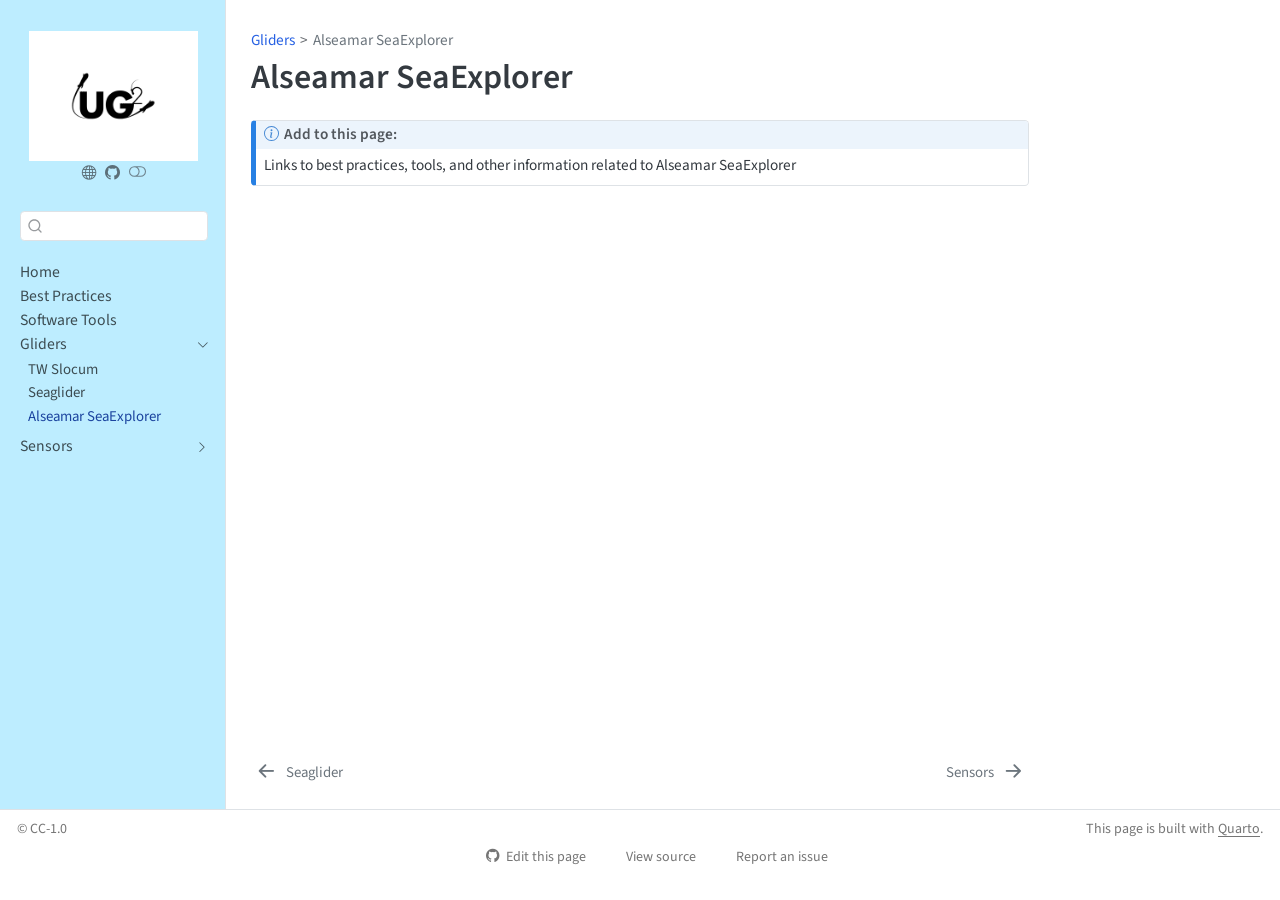
==== content/alseamar.html @ 4d6880f2 "Built site for gh-pages" ====
<!DOCTYPE html>
<html xmlns="http://www.w3.org/1999/xhtml" lang="en" xml:lang="en"><head>

<meta charset="utf-8">
<meta name="generator" content="quarto-1.10.19">

<meta name="viewport" content="width=device-width, initial-scale=1.0, user-scalable=yes">


<title>Alseamar SeaExplorer – UG2 Github Landing Page</title>
<style>
/* Default styles provided by pandoc.
** See https://pandoc.org/MANUAL.html#variables-for-html for config info.
*/
span.smallcaps{font-variant: small-caps;}
div.columns{display: flex; gap: 1.5em;}
div.column{flex: auto;}
@media screen {
div.columns{gap: min(4vw, 1.5em);}
div.column{overflow-x: auto;}
}
div.hanging-indent{margin-left: 1.5em; text-indent: -1.5em;}
ul.task-list{list-style: none;}
ul.task-list li input[type="checkbox"] {
  width: 0.8em;
  margin: 0 0.8em 0.2em -1em; /* quarto-specific, see https://github.com/quarto-dev/quarto-cli/issues/4556 */ 
  vertical-align: middle;
}
</style>


<script src="../site_libs/quarto-nav/quarto-nav.js"></script>
<script src="../site_libs/clipboard/clipboard.min.js"></script>
<script src="../site_libs/quarto-search/autocomplete.umd.js"></script>
<script src="../site_libs/quarto-search/fuse.min.js"></script>
<script src="../site_libs/quarto-search/quarto-search.js"></script>
<meta name="quarto:offset" content="../">
<link href="../content/sensors.html" rel="next">
<link href="../content/seaglider.html" rel="prev">
<link href="../images/favicon.ico" rel="icon">
<script src="../site_libs/quarto-html/quarto.js" type="module"></script>
<script src="../site_libs/quarto-html/tabsets/tabsets.js" type="module"></script>
<script src="../site_libs/quarto-html/popper.min.js"></script>
<script src="../site_libs/quarto-html/tippy.umd.min.js"></script>
<script src="../site_libs/quarto-html/anchor.min.js"></script>
<link href="../site_libs/quarto-html/tippy.css" rel="stylesheet">
<link href="../site_libs/quarto-html/quarto-syntax-highlighting-bf27225e3a48a9273f3daa8f8e829971.css" rel="stylesheet" class="quarto-color-scheme" id="quarto-text-highlighting-styles">
<link href="../site_libs/quarto-html/quarto-syntax-highlighting-dark-b626d73c4c936ccc3cb08be7d45d1df6.css" rel="stylesheet" class="quarto-color-scheme quarto-color-alternate" id="quarto-text-highlighting-styles">
<link href="../site_libs/quarto-html/quarto-syntax-highlighting-bf27225e3a48a9273f3daa8f8e829971.css" rel="stylesheet" class="quarto-color-scheme-extra" id="quarto-text-highlighting-styles">
<script src="../site_libs/bootstrap/bootstrap.min.js"></script>
<link href="../site_libs/bootstrap/bootstrap-icons.css" rel="stylesheet">
<link href="../site_libs/bootstrap/bootstrap-cd25cc630f030847dbf15e14af98990f.min.css" rel="stylesheet" append-hash="true" class="quarto-color-scheme" id="quarto-bootstrap" data-mode="light">
<link href="../site_libs/bootstrap/bootstrap-dark-d949c74a40ea39fb0bf3b5edfd17d417.min.css" rel="stylesheet" append-hash="true" class="quarto-color-scheme quarto-color-alternate" id="quarto-bootstrap" data-mode="dark">
<link href="../site_libs/bootstrap/bootstrap-cd25cc630f030847dbf15e14af98990f.min.css" rel="stylesheet" append-hash="true" class="quarto-color-scheme-extra" id="quarto-bootstrap" data-mode="light">
<script id="quarto-search-options" type="application/json">{
  "location": "sidebar",
  "copy-button": false,
  "collapse-after": 3,
  "panel-placement": "start",
  "type": "textbox",
  "limit": 50,
  "keyboard-shortcut": [
    "f",
    "/",
    "s"
  ],
  "show-item-context": false,
  "language": {
    "search-no-results-text": "No results",
    "search-matching-documents-text": "matching documents",
    "search-copy-link-title": "Copy link to search",
    "search-hide-matches-text": "Hide additional matches",
    "search-more-match-text": "more match in this document",
    "search-more-matches-text": "more matches in this document",
    "search-clear-button-title": "Clear",
    "search-text-placeholder": "",
    "search-detached-cancel-button-title": "Cancel",
    "search-submit-button-title": "Submit",
    "search-label": "Search"
  }
}</script>


</head>

<body class="nav-sidebar docked quarto-light"><script id="quarto-html-before-body" type="application/javascript">
    const toggleBodyColorMode = (bsSheetEl) => {
      const mode = bsSheetEl.getAttribute("data-mode");
      const bodyEl = window.document.querySelector("body");
      if (mode === "dark") {
        bodyEl.classList.add("quarto-dark");
        bodyEl.classList.remove("quarto-light");
      } else {
        bodyEl.classList.add("quarto-light");
        bodyEl.classList.remove("quarto-dark");
      }
    }
    const toggleBodyColorPrimary = () => {
      const bsSheetEl = window.document.querySelector("link#quarto-bootstrap:not([rel=disabled-stylesheet])");
      if (bsSheetEl) {
        toggleBodyColorMode(bsSheetEl);
      }
    }
    const setColorSchemeToggle = (alternate) => {
      const toggles = window.document.querySelectorAll('.quarto-color-scheme-toggle');
      for (let i=0; i < toggles.length; i++) {
        const toggle = toggles[i];
        if (toggle) {
          if (alternate) {
            toggle.classList.add("alternate");
          } else {
            toggle.classList.remove("alternate");
          }
        }
      }
    };
    const toggleColorMode = (alternate) => {
      // Switch the stylesheets
      const primaryStylesheets = window.document.querySelectorAll('link.quarto-color-scheme:not(.quarto-color-alternate)');
      const alternateStylesheets = window.document.querySelectorAll('link.quarto-color-scheme.quarto-color-alternate');
      manageTransitions('#quarto-margin-sidebar .nav-link', false);
      if (alternate) {
        // note: dark is layered on light, we don't disable primary!
        enableStylesheet(alternateStylesheets);
        for (const sheetNode of alternateStylesheets) {
          if (sheetNode.id === "quarto-bootstrap") {
            toggleBodyColorMode(sheetNode);
          }
        }
      } else {
        disableStylesheet(alternateStylesheets);
        enableStylesheet(primaryStylesheets)
        toggleBodyColorPrimary();
      }
      manageTransitions('#quarto-margin-sidebar .nav-link', true);
      // Switch the toggles
      setColorSchemeToggle(alternate)
      // Hack to workaround the fact that safari doesn't
      // properly recolor the scrollbar when toggling (#1455)
      if (navigator.userAgent.indexOf('Safari') > 0 && navigator.userAgent.indexOf('Chrome') == -1) {
        manageTransitions("body", false);
        window.scrollTo(0, 1);
        setTimeout(() => {
          window.scrollTo(0, 0);
          manageTransitions("body", true);
        }, 40);
      }
    }
    const disableStylesheet = (stylesheets) => {
      for (let i=0; i < stylesheets.length; i++) {
        const stylesheet = stylesheets[i];
        stylesheet.rel = 'disabled-stylesheet';
      }
    }
    const enableStylesheet = (stylesheets) => {
      for (let i=0; i < stylesheets.length; i++) {
        const stylesheet = stylesheets[i];
        if(stylesheet.rel !== 'stylesheet') { // for Chrome, which will still FOUC without this check
          stylesheet.rel = 'stylesheet';
        }
      }
    }
    const manageTransitions = (selector, allowTransitions) => {
      const els = window.document.querySelectorAll(selector);
      for (let i=0; i < els.length; i++) {
        const el = els[i];
        if (allowTransitions) {
          el.classList.remove('notransition');
        } else {
          el.classList.add('notransition');
        }
      }
    }
    const isFileUrl = () => {
      return window.location.protocol === 'file:';
    }
    const hasAlternateSentinel = () => {
      let styleSentinel = getColorSchemeSentinel();
      if (styleSentinel !== null) {
        return styleSentinel === "alternate";
      } else {
        return false;
      }
    }
    const setStyleSentinel = (alternate) => {
      const value = alternate ? "alternate" : "default";
      if (!isFileUrl()) {
        window.localStorage.setItem("quarto-color-scheme", value);
      } else {
        localAlternateSentinel = value;
      }
    }
    const getColorSchemeSentinel = () => {
      if (!isFileUrl()) {
        const storageValue = window.localStorage.getItem("quarto-color-scheme");
        return storageValue != null ? storageValue : localAlternateSentinel;
      } else {
        return localAlternateSentinel;
      }
    }
    const toggleGiscusIfUsed = (isAlternate, darkModeDefault) => {
      const baseTheme = document.querySelector('#giscus-base-theme')?.value ?? 'light';
      const alternateTheme = document.querySelector('#giscus-alt-theme')?.value ?? 'dark';
      let newTheme = '';
      if(authorPrefersDark) {
        newTheme = isAlternate ? baseTheme : alternateTheme;
      } else {
        newTheme = isAlternate ? alternateTheme : baseTheme;
      }
      const changeGiscusTheme = () => {
        // From: https://github.com/giscus/giscus/issues/336
        const sendMessage = (message) => {
          const iframe = document.querySelector('iframe.giscus-frame');
          if (!iframe) return;
          iframe.contentWindow.postMessage({ giscus: message }, 'https://giscus.app');
        }
        sendMessage({
          setConfig: {
            theme: newTheme
          }
        });
      }
      const isGiscussLoaded = window.document.querySelector('iframe.giscus-frame') !== null;
      if (isGiscussLoaded) {
        changeGiscusTheme();
      }
    };
    const authorPrefersDark = false;
    const darkModeDefault = authorPrefersDark;
      document.querySelector('link#quarto-text-highlighting-styles.quarto-color-scheme-extra').rel = 'disabled-stylesheet';
      document.querySelector('link#quarto-bootstrap.quarto-color-scheme-extra').rel = 'disabled-stylesheet';
    let localAlternateSentinel = darkModeDefault ? 'alternate' : 'default';
    // Dark / light mode switch
    window.quartoToggleColorScheme = () => {
      // Read the current dark / light value
      let toAlternate = !hasAlternateSentinel();
      toggleColorMode(toAlternate);
      setStyleSentinel(toAlternate);
      toggleGiscusIfUsed(toAlternate, darkModeDefault);
      window.dispatchEvent(new Event('resize'));
    };
    // Switch to dark mode if need be
    if (hasAlternateSentinel()) {
      toggleColorMode(true);
    } else {
      toggleColorMode(false);
    }
  </script>

<div id="quarto-search-results"></div>
  <header id="quarto-header" class="headroom fixed-top">
  <nav class="quarto-secondary-nav">
    <div class="container-fluid d-flex">
      <button type="button" class="quarto-btn-toggle btn" data-bs-toggle="collapse" role="button" data-bs-target=".quarto-sidebar-collapse-item" aria-controls="quarto-sidebar" aria-expanded="false" aria-label="Toggle sidebar navigation" onclick="if (window.quartoToggleHeadroom) { window.quartoToggleHeadroom(); }">
        <i class="bi bi-layout-text-sidebar-reverse"></i>
      </button>
        <nav class="quarto-page-breadcrumbs" aria-label="breadcrumb"><ol class="breadcrumb"><li class="breadcrumb-item"><a href="../content/gliders.html">Gliders</a></li><li class="breadcrumb-item"><a href="../content/alseamar.html">Alseamar SeaExplorer</a></li></ol></nav>
        <a class="flex-grow-1" role="navigation" data-bs-toggle="collapse" data-bs-target=".quarto-sidebar-collapse-item" aria-controls="quarto-sidebar" aria-expanded="false" aria-label="Toggle sidebar navigation" onclick="if (window.quartoToggleHeadroom) { window.quartoToggleHeadroom(); }">      
        </a>
      <button type="button" class="btn quarto-search-button" aria-label="Search" onclick="window.quartoOpenSearch();">
        <i class="bi bi-search"></i>
      </button>
    </div>
  </nav>
</header>
<!-- content -->
<div id="quarto-content" class="quarto-container page-columns page-rows-contents page-layout-article">
<!-- sidebar -->
  <nav id="quarto-sidebar" class="sidebar collapse collapse-horizontal quarto-sidebar-collapse-item sidebar-navigation docked overflow-auto">
    <div class="pt-lg-2 mt-2 text-center sidebar-header">
      <a href="../index.html" class="sidebar-logo-link">
      <img src="../content/images/UG2_Option1.png" alt="" class="sidebar-logo light-content py-0 d-lg-inline d-none">
      <img src="../content/images/UG2_Option1.png" alt="" class="sidebar-logo dark-content py-0 d-lg-inline d-none">
      </a>
      <div class="sidebar-tools-main tools-wide">
    <a href="https://underwatergliders.org/" title="Underwater Glider User Group" class="quarto-navigation-tool px-1" aria-label="Underwater Glider User Group"><i class="bi bi-globe"></i></a>
    <a href="https://github.com/UG2-gliders/UG2-Community-Lab-Manual" title="UG2 Community Lab Manual GitHub Repository" class="quarto-navigation-tool px-1" aria-label="UG2 Community Lab Manual GitHub Repository"><i class="bi bi-github"></i></a>
  <a href="" class="quarto-color-scheme-toggle quarto-navigation-tool  px-1" onclick="window.quartoToggleColorScheme(); return false;" title="Toggle dark mode"><i class="bi"></i></a>
</div>
      </div>
        <div class="mt-2 flex-shrink-0 align-items-center">
        <div class="sidebar-search">
        <div id="quarto-search" class="" title="Search"></div>
        </div>
        </div>
    <div class="sidebar-menu-container"> 
    <ul class="list-unstyled mt-1">
        <li class="sidebar-item">
  <div class="sidebar-item-container"> 
  <a href="../index.html" class="sidebar-item-text sidebar-link">
 <span class="menu-text">Home</span></a>
  </div>
</li>
        <li class="sidebar-item">
  <div class="sidebar-item-container"> 
  <a href="../content/best-practices.html" class="sidebar-item-text sidebar-link">
 <span class="menu-text">Best Practices</span></a>
  </div>
</li>
        <li class="sidebar-item">
  <div class="sidebar-item-container"> 
  <a href="../content/software-tools.html" class="sidebar-item-text sidebar-link">
 <span class="menu-text">Software Tools</span></a>
  </div>
</li>
        <li class="sidebar-item sidebar-item-section">
      <div class="sidebar-item-container"> 
            <a href="../content/gliders.html" class="sidebar-item-text sidebar-link">
 <span class="menu-text">Gliders</span></a>
          <a class="sidebar-item-toggle text-start" data-bs-toggle="collapse" data-bs-target="#quarto-sidebar-section-1" role="navigation" aria-expanded="true" aria-label="Toggle section">
            <i class="bi bi-chevron-right ms-2"></i>
          </a> 
      </div>
      <ul id="quarto-sidebar-section-1" class="collapse list-unstyled sidebar-section depth1 show">  
          <li class="sidebar-item">
  <div class="sidebar-item-container"> 
  <a href="../content/slocum.html" class="sidebar-item-text sidebar-link">
 <span class="menu-text">TW Slocum</span></a>
  </div>
</li>
          <li class="sidebar-item">
  <div class="sidebar-item-container"> 
  <a href="../content/seaglider.html" class="sidebar-item-text sidebar-link">
 <span class="menu-text">Seaglider</span></a>
  </div>
</li>
          <li class="sidebar-item">
  <div class="sidebar-item-container"> 
  <a href="../content/alseamar.html" class="sidebar-item-text sidebar-link active">
 <span class="menu-text">Alseamar SeaExplorer</span></a>
  </div>
</li>
      </ul>
  </li>
        <li class="sidebar-item sidebar-item-section">
      <div class="sidebar-item-container"> 
            <a href="../content/sensors.html" class="sidebar-item-text sidebar-link">
 <span class="menu-text">Sensors</span></a>
          <a class="sidebar-item-toggle text-start collapsed" data-bs-toggle="collapse" data-bs-target="#quarto-sidebar-section-2" role="navigation" aria-expanded="false" aria-label="Toggle section">
            <i class="bi bi-chevron-right ms-2"></i>
          </a> 
      </div>
      <ul id="quarto-sidebar-section-2" class="collapse list-unstyled sidebar-section depth1 ">  
          <li class="sidebar-item">
  <div class="sidebar-item-container"> 
  <a href="../content/ctd.html" class="sidebar-item-text sidebar-link">
 <span class="menu-text">CTD</span></a>
  </div>
</li>
          <li class="sidebar-item">
  <div class="sidebar-item-container"> 
  <a href="../content/pam.html" class="sidebar-item-text sidebar-link">
 <span class="menu-text">PAM Sensors</span></a>
  </div>
</li>
      </ul>
  </li>
    </ul>
    </div>
</nav>
<div id="quarto-sidebar-glass" class="quarto-sidebar-collapse-item" data-bs-toggle="collapse" data-bs-target=".quarto-sidebar-collapse-item"></div>
<!-- margin-sidebar -->
    <div id="quarto-margin-sidebar" class="sidebar margin-sidebar zindex-bottom">
        
    </div>
<!-- main -->
<main class="content" id="quarto-document-content">


<header id="title-block-header" class="quarto-title-block default"><nav class="quarto-page-breadcrumbs quarto-title-breadcrumbs d-none d-lg-block" aria-label="breadcrumb"><ol class="breadcrumb"><li class="breadcrumb-item"><a href="../content/gliders.html">Gliders</a></li><li class="breadcrumb-item"><a href="../content/alseamar.html">Alseamar SeaExplorer</a></li></ol></nav>
<div class="quarto-title">
<h1 class="title">Alseamar SeaExplorer</h1>
</div>



<div class="quarto-title-meta">

    
  
    
  </div>
  


</header>


<div class="callout callout-style-default callout-note callout-titled">
<div class="callout-header d-flex align-content-center">
<div class="callout-icon-container">
<i class="callout-icon"></i>
</div>
<div class="callout-title-container flex-fill">
<span class="screen-reader-only">Note</span>Add to this page:
</div>
</div>
<div class="callout-body-container callout-body">
<p>Links to best practices, tools, and other information related to Alseamar SeaExplorer</p>
</div>
</div>



</main> <!-- /main -->
<script id="quarto-html-after-body" type="application/javascript">
  window.document.addEventListener("DOMContentLoaded", function (event) {
    // Ensure there is a toggle, if there isn't float one in the top right
    if (window.document.querySelector('.quarto-color-scheme-toggle') === null) {
      const a = window.document.createElement('a');
      a.classList.add('top-right');
      a.classList.add('quarto-color-scheme-toggle');
      a.href = "";
      a.onclick = function() { try { window.quartoToggleColorScheme(); } catch {} return false; };
      const i = window.document.createElement("i");
      i.classList.add('bi');
      a.appendChild(i);
      window.document.body.appendChild(a);
    }
    setColorSchemeToggle(hasAlternateSentinel())
    const icon = "";
    const anchorJS = new window.AnchorJS();
    anchorJS.options = {
      placement: 'right',
      icon: icon
    };
    anchorJS.add('.anchored');
    const isCodeAnnotation = (el) => {
      for (const clz of el.classList) {
        if (clz.startsWith('code-annotation-')) {                     
          return true;
        }
      }
      return false;
    }
    const onCopySuccess = function(e) {
      // button target
      const button = e.trigger;
      // don't keep focus
      button.blur();
      // flash "checked"
      button.classList.add('code-copy-button-checked');
      var currentTitle = button.getAttribute("title");
      button.setAttribute("title", "Copied!");
      let tooltip;
      if (window.bootstrap) {
        button.setAttribute("data-bs-toggle", "tooltip");
        button.setAttribute("data-bs-placement", "left");
        button.setAttribute("data-bs-title", "Copied!");
        tooltip = new bootstrap.Tooltip(button, 
          { trigger: "manual", 
            customClass: "code-copy-button-tooltip",
            offset: [0, -8]});
        tooltip.show();    
      }
      setTimeout(function() {
        if (tooltip) {
          tooltip.hide();
          button.removeAttribute("data-bs-title");
          button.removeAttribute("data-bs-toggle");
          button.removeAttribute("data-bs-placement");
        }
        button.setAttribute("title", currentTitle);
        button.classList.remove('code-copy-button-checked');
      }, 1000);
      // clear code selection
      e.clearSelection();
    }
    const getTextToCopy = function(trigger) {
      const outerScaffold = trigger.parentElement.cloneNode(true);
      const codeEl = outerScaffold.querySelector('code');
      for (const childEl of codeEl.children) {
        if (isCodeAnnotation(childEl)) {
          childEl.remove();
        }
      }
      return codeEl.innerText;
    }
    const clipboard = new window.ClipboardJS('.code-copy-button:not([data-in-quarto-modal])', {
      text: getTextToCopy
    });
    clipboard.on('success', onCopySuccess);
    if (window.document.getElementById('quarto-embedded-source-code-modal')) {
      const clipboardModal = new window.ClipboardJS('.code-copy-button[data-in-quarto-modal]', {
        text: getTextToCopy,
        container: window.document.getElementById('quarto-embedded-source-code-modal')
      });
      clipboardModal.on('success', onCopySuccess);
    }
      var localhostRegex = new RegExp(/^(?:http|https):\/\/localhost\:?[0-9]*\//);
      var mailtoRegex = new RegExp(/^mailto:/);
        var filterRegex = new RegExp("https:\/\/ug2-gliders\.github\.io\/UG2-Community-Lab-Manual\/");
      var isInternal = (href) => {
          return filterRegex.test(href) || localhostRegex.test(href) || mailtoRegex.test(href);
      }
      // Inspect non-navigation links and adorn them if external
     var links = window.document.querySelectorAll('a[href]:not(.nav-link):not(.navbar-brand):not(.toc-action):not(.sidebar-link):not(.sidebar-item-toggle):not(.pagination-link):not(.no-external):not([aria-hidden]):not(.dropdown-item):not(.quarto-navigation-tool):not(.about-link)');
      for (var i=0; i<links.length; i++) {
        const link = links[i];
        if (!isInternal(link.href)) {
          // undo the damage that might have been done by quarto-nav.js in the case of
          // links that we want to consider external
          if (link.dataset.originalHref !== undefined) {
            link.href = link.dataset.originalHref;
          }
        }
      }
    function tippyHover(el, contentFn, onTriggerFn, onUntriggerFn) {
      const config = {
        allowHTML: true,
        maxWidth: 500,
        delay: 100,
        arrow: false,
        appendTo: function(el) {
            return el.parentElement;
        },
        interactive: true,
        interactiveBorder: 10,
        theme: 'quarto',
        placement: 'bottom-start',
      };
      if (contentFn) {
        config.content = contentFn;
      }
      if (onTriggerFn) {
        config.onTrigger = onTriggerFn;
      }
      if (onUntriggerFn) {
        config.onUntrigger = onUntriggerFn;
      }
      window.tippy(el, config); 
    }
    const noterefs = window.document.querySelectorAll('a[role="doc-noteref"]');
    for (var i=0; i<noterefs.length; i++) {
      const ref = noterefs[i];
      tippyHover(ref, function() {
        // use id or data attribute instead here
        let href = ref.getAttribute('data-footnote-href') || ref.getAttribute('href');
        try { href = new URL(href).hash; } catch {}
        const id = href.replace(/^#\/?/, "");
        const note = window.document.getElementById(id);
        if (note) {
          return note.innerHTML;
        } else {
          return "";
        }
      });
    }
    const xrefs = window.document.querySelectorAll('a.quarto-xref');
    const processXRef = (id, note) => {
      // Strip column container classes
      const stripColumnClz = (el) => {
        el.classList.remove("page-full", "page-columns");
        if (el.children) {
          for (const child of el.children) {
            stripColumnClz(child);
          }
        }
      }
      stripColumnClz(note)
      if (id === null || id.startsWith('sec-')) {
        // Special case sections, only their first couple elements
        const container = document.createElement("div");
        if (note.children && note.children.length > 2) {
          container.appendChild(note.children[0].cloneNode(true));
          for (let i = 1; i < note.children.length; i++) {
            const child = note.children[i];
            if (child.tagName === "P" && child.innerText === "") {
              continue;
            } else {
              container.appendChild(child.cloneNode(true));
              break;
            }
          }
          if (window.Quarto?.typesetMath) {
            window.Quarto.typesetMath(container);
          }
          return container.innerHTML
        } else {
          if (window.Quarto?.typesetMath) {
            window.Quarto.typesetMath(note);
          }
          return note.innerHTML;
        }
      } else {
        // Remove any anchor links if they are present
        const anchorLink = note.querySelector('a.anchorjs-link');
        if (anchorLink) {
          anchorLink.remove();
        }
        if (window.Quarto?.typesetMath) {
          window.Quarto.typesetMath(note);
        }
        if (note.classList.contains("callout")) {
          return note.outerHTML;
        } else {
          return note.innerHTML;
        }
      }
    }
    for (var i=0; i<xrefs.length; i++) {
      const xref = xrefs[i];
      tippyHover(xref, undefined, function(instance) {
        instance.disable();
        let url = xref.getAttribute('href');
        let hash = undefined; 
        if (url.startsWith('#')) {
          hash = url;
        } else {
          try { hash = new URL(url).hash; } catch {}
        }
        if (hash) {
          const id = hash.replace(/^#\/?/, "");
          const note = window.document.getElementById(id);
          if (note !== null) {
            try {
              const html = processXRef(id, note.cloneNode(true));
              instance.setContent(html);
            } finally {
              instance.enable();
              instance.show();
            }
          } else {
            // See if we can fetch this
            fetch(url.split('#')[0])
            .then(res => res.text())
            .then(html => {
              const parser = new DOMParser();
              const htmlDoc = parser.parseFromString(html, "text/html");
              const note = htmlDoc.getElementById(id);
              if (note !== null) {
                const html = processXRef(id, note);
                instance.setContent(html);
              } 
            }).finally(() => {
              instance.enable();
              instance.show();
            });
          }
        } else {
          // See if we can fetch a full url (with no hash to target)
          // This is a special case and we should probably do some content thinning / targeting
          fetch(url)
          .then(res => res.text())
          .then(html => {
            const parser = new DOMParser();
            const htmlDoc = parser.parseFromString(html, "text/html");
            const note = htmlDoc.querySelector('main.content');
            if (note !== null) {
              // This should only happen for chapter cross references
              // (since there is no id in the URL)
              // remove the first header
              if (note.children.length > 0 && note.children[0].tagName === "HEADER") {
                note.children[0].remove();
              }
              const html = processXRef(null, note);
              instance.setContent(html);
            } 
          }).finally(() => {
            instance.enable();
            instance.show();
          });
        }
      }, function(instance) {
      });
    }
        let selectedAnnoteEl;
        const selectorForAnnotation = ( cell, annotation) => {
          let cellAttr = 'data-code-cell="' + cell + '"';
          let lineAttr = 'data-code-annotation="' +  annotation + '"';
          const selector = 'span[' + cellAttr + '][' + lineAttr + ']';
          return selector;
        }
        const selectCodeLines = (annoteEl) => {
          const doc = window.document;
          const targetCell = annoteEl.getAttribute("data-target-cell");
          const targetAnnotation = annoteEl.getAttribute("data-target-annotation");
          const annoteSpan = window.document.querySelector(selectorForAnnotation(targetCell, targetAnnotation));
          const lines = annoteSpan.getAttribute("data-code-lines").split(",");
          const lineIds = lines.map((line) => {
            return targetCell + "-" + line;
          })
          let top = null;
          let height = null;
          let parent = null;
          if (lineIds.length > 0) {
              //compute the position of the single el (top and bottom and make a div)
              const el = window.document.getElementById(lineIds[0]);
              top = el.offsetTop;
              height = el.offsetHeight;
              parent = el.parentElement.parentElement;
            if (lineIds.length > 1) {
              const lastEl = window.document.getElementById(lineIds[lineIds.length - 1]);
              const bottom = lastEl.offsetTop + lastEl.offsetHeight;
              height = bottom - top;
            }
            if (top !== null && height !== null && parent !== null) {
              // cook up a div (if necessary) and position it 
              let div = window.document.getElementById("code-annotation-line-highlight");
              if (div === null) {
                div = window.document.createElement("div");
                div.setAttribute("id", "code-annotation-line-highlight");
                div.style.position = 'absolute';
                parent.appendChild(div);
              }
              div.style.top = top - 2 + "px";
              div.style.height = height + 4 + "px";
              div.style.left = 0;
              let gutterDiv = window.document.getElementById("code-annotation-line-highlight-gutter");
              if (gutterDiv === null) {
                gutterDiv = window.document.createElement("div");
                gutterDiv.setAttribute("id", "code-annotation-line-highlight-gutter");
                gutterDiv.style.position = 'absolute';
                const codeCell = window.document.getElementById(targetCell);
                const gutter = codeCell.querySelector('.code-annotation-gutter');
                gutter.appendChild(gutterDiv);
              }
              gutterDiv.style.top = top - 2 + "px";
              gutterDiv.style.height = height + 4 + "px";
            }
            selectedAnnoteEl = annoteEl;
          }
        };
        const unselectCodeLines = () => {
          const elementsIds = ["code-annotation-line-highlight", "code-annotation-line-highlight-gutter"];
          elementsIds.forEach((elId) => {
            const div = window.document.getElementById(elId);
            if (div) {
              div.remove();
            }
          });
          selectedAnnoteEl = undefined;
        };
          // Handle positioning of the toggle
      window.addEventListener(
        "resize",
        throttle(() => {
          elRect = undefined;
          if (selectedAnnoteEl) {
            selectCodeLines(selectedAnnoteEl);
          }
        }, 10)
      );
      function throttle(fn, ms) {
      let throttle = false;
      let timer;
        return (...args) => {
          if(!throttle) { // first call gets through
              fn.apply(this, args);
              throttle = true;
          } else { // all the others get throttled
              if(timer) clearTimeout(timer); // cancel #2
              timer = setTimeout(() => {
                fn.apply(this, args);
                timer = throttle = false;
              }, ms);
          }
        };
      }
        // Attach click handler to the DT
        const annoteDls = window.document.querySelectorAll('dt[data-target-cell]');
        for (const annoteDlNode of annoteDls) {
          annoteDlNode.addEventListener('click', (event) => {
            const clickedEl = event.target;
            if (clickedEl !== selectedAnnoteEl) {
              unselectCodeLines();
              const activeEl = window.document.querySelector('dt[data-target-cell].code-annotation-active');
              if (activeEl) {
                activeEl.classList.remove('code-annotation-active');
              }
              selectCodeLines(clickedEl);
              clickedEl.classList.add('code-annotation-active');
            } else {
              // Unselect the line
              unselectCodeLines();
              clickedEl.classList.remove('code-annotation-active');
            }
          });
        }
    const findCites = (el) => {
      const parentEl = el.parentElement;
      if (parentEl) {
        const cites = parentEl.dataset.cites;
        if (cites) {
          return {
            el,
            cites: cites.split(' ')
          };
        } else {
          return findCites(el.parentElement)
        }
      } else {
        return undefined;
      }
    };
    var bibliorefs = window.document.querySelectorAll('a[role="doc-biblioref"]');
    for (var i=0; i<bibliorefs.length; i++) {
      const ref = bibliorefs[i];
      const citeInfo = findCites(ref);
      if (citeInfo) {
        tippyHover(citeInfo.el, function() {
          var popup = window.document.createElement('div');
          citeInfo.cites.forEach(function(cite) {
            var citeDiv = window.document.createElement('div');
            citeDiv.classList.add('hanging-indent');
            citeDiv.classList.add('csl-entry');
            var biblioDiv = window.document.getElementById('ref-' + cite);
            if (biblioDiv) {
              citeDiv.innerHTML = biblioDiv.innerHTML;
            }
            popup.appendChild(citeDiv);
          });
          return popup.innerHTML;
        });
      }
    }
  });
  </script>
<nav class="page-navigation">
  <div class="nav-page nav-page-previous">
      <a href="../content/seaglider.html" class="pagination-link" aria-label="Seaglider">
        <i class="bi bi-arrow-left-short"></i> <span class="nav-page-text">Seaglider</span>
      </a>          
  </div>
  <div class="nav-page nav-page-next">
      <a href="../content/sensors.html" class="pagination-link" aria-label="Sensors">
        <span class="nav-page-text">Sensors</span> <i class="bi bi-arrow-right-short"></i>
      </a>
  </div>
</nav>
</div> <!-- /content -->
<footer class="footer">
  <div class="nav-footer">
    <div class="nav-footer-left">
<p>© CC-1.0</p>
</div>   
    <div class="nav-footer-center">
      &nbsp;
    <div class="toc-actions"><ul><li><a href="https://github.com/UG2-gliders/UG2-Community-Lab-Manual/edit/main/content/alseamar.qmd" class="toc-action"><i class="bi bi-github"></i>Edit this page</a></li><li><a href="https://github.com/UG2-gliders/UG2-Community-Lab-Manual/blob/main/content/alseamar.qmd" class="toc-action"><i class="bi empty"></i>View source</a></li><li><a href="https://github.com/UG2-gliders/UG2-Community-Lab-Manual/issues/new" class="toc-action"><i class="bi empty"></i>Report an issue</a></li></ul></div></div>
    <div class="nav-footer-right">
<p>This page is built with <a href="https://quarto.org/">Quarto</a>.</p>
</div>
  </div>
</footer>




</body></html>
---- site_libs/quarto-html/tippy.css ----
.tippy-box[data-animation=fade][data-state=hidden]{opacity:0}[data-tippy-root]{max-width:calc(100vw - 10px)}.tippy-box{position:relative;background-color:#333;color:#fff;border-radius:4px;font-size:14px;line-height:1.4;white-space:normal;outline:0;transition-property:transform,visibility,opacity}.tippy-box[data-placement^=top]>.tippy-arrow{bottom:0}.tippy-box[data-placement^=top]>.tippy-arrow:before{bottom:-7px;left:0;border-width:8px 8px 0;border-top-color:initial;transform-origin:center top}.tippy-box[data-placement^=bottom]>.tippy-arrow{top:0}.tippy-box[data-placement^=bottom]>.tippy-arrow:before{top:-7px;left:0;border-width:0 8px 8px;border-bottom-color:initial;transform-origin:center bottom}.tippy-box[data-placement^=left]>.tippy-arrow{right:0}.tippy-box[data-placement^=left]>.tippy-arrow:before{border-width:8px 0 8px 8px;border-left-color:initial;right:-7px;transform-origin:center left}.tippy-box[data-placement^=right]>.tippy-arrow{left:0}.tippy-box[data-placement^=right]>.tippy-arrow:before{left:-7px;border-width:8px 8px 8px 0;border-right-color:initial;transform-origin:center right}.tippy-box[data-inertia][data-state=visible]{transition-timing-function:cubic-bezier(.54,1.5,.38,1.11)}.tippy-arrow{width:16px;height:16px;color:#333}.tippy-arrow:before{content:"";position:absolute;border-color:transparent;border-style:solid}.tippy-content{position:relative;padding:5px 9px;z-index:1}
---- site_libs/quarto-html/quarto-syntax-highlighting-bf27225e3a48a9273f3daa8f8e829971.css ----
/* quarto syntax highlight colors */
:root {
  --quarto-hl-ot-color: #003B4F;
  --quarto-hl-at-color: #657422;
  --quarto-hl-ss-color: #20794D;
  --quarto-hl-an-color: #5E5E5E;
  --quarto-hl-fu-color: #4758AB;
  --quarto-hl-st-color: #20794D;
  --quarto-hl-cf-color: #003B4F;
  --quarto-hl-op-color: #5E5E5E;
  --quarto-hl-er-color: #AD0000;
  --quarto-hl-bn-color: #AD0000;
  --quarto-hl-al-color: #AD0000;
  --quarto-hl-va-color: #111111;
  --quarto-hl-bu-color: inherit;
  --quarto-hl-ex-color: inherit;
  --quarto-hl-pp-color: #AD0000;
  --quarto-hl-in-color: #5E5E5E;
  --quarto-hl-vs-color: #20794D;
  --quarto-hl-wa-color: #5E5E5E;
  --quarto-hl-do-color: #5E5E5E;
  --quarto-hl-im-color: #00769E;
  --quarto-hl-ch-color: #20794D;
  --quarto-hl-dt-color: #AD0000;
  --quarto-hl-fl-color: #AD0000;
  --quarto-hl-co-color: #5E5E5E;
  --quarto-hl-cv-color: #5E5E5E;
  --quarto-hl-cn-color: #8f5902;
  --quarto-hl-sc-color: #5E5E5E;
  --quarto-hl-dv-color: #AD0000;
  --quarto-hl-kw-color: #003B4F;
}

/* other quarto variables */
:root {
  --quarto-font-monospace: SFMono-Regular, Menlo, Monaco, Consolas, "Liberation Mono", "Courier New", monospace;
}

/* syntax highlight based on Pandoc's rules */
pre > code.sourceCode > span {
  color: #003B4F;
}

code.sourceCode > span {
  color: #003B4F;
}

div.sourceCode,
div.sourceCode pre.sourceCode {
  color: #003B4F;
}

/* Normal */
code span {
  color: #003B4F;
}

/* Alert */
code span.al {
  color: #AD0000;
  font-style: inherit;
}

/* Annotation */
code span.an {
  color: #5E5E5E;
  font-style: inherit;
}

/* Attribute */
code span.at {
  color: #657422;
  font-style: inherit;
}

/* BaseN */
code span.bn {
  color: #AD0000;
  font-style: inherit;
}

/* BuiltIn */
code span.bu {
  font-style: inherit;
}

/* ControlFlow */
code span.cf {
  color: #003B4F;
  font-weight: bold;
  font-style: inherit;
}

/* Char */
code span.ch {
  color: #20794D;
  font-style: inherit;
}

/* Constant */
code span.cn {
  color: #8f5902;
  font-style: inherit;
}

/* Comment */
code span.co {
  color: #5E5E5E;
  font-style: inherit;
}

/* CommentVar */
code span.cv {
  color: #5E5E5E;
  font-style: italic;
}

/* Documentation */
code span.do {
  color: #5E5E5E;
  font-style: italic;
}

/* DataType */
code span.dt {
  color: #AD0000;
  font-style: inherit;
}

/* DecVal */
code span.dv {
  color: #AD0000;
  font-style: inherit;
}

/* Error */
code span.er {
  color: #AD0000;
  font-style: inherit;
}

/* Extension */
code span.ex {
  font-style: inherit;
}

/* Float */
code span.fl {
  color: #AD0000;
  font-style: inherit;
}

/* Function */
code span.fu {
  color: #4758AB;
  font-style: inherit;
}

/* Import */
code span.im {
  color: #00769E;
  font-style: inherit;
}

/* Information */
code span.in {
  color: #5E5E5E;
  font-style: inherit;
}

/* Keyword */
code span.kw {
  color: #003B4F;
  font-weight: bold;
  font-style: inherit;
}

/* Operator */
code span.op {
  color: #5E5E5E;
  font-style: inherit;
}

/* Other */
code span.ot {
  color: #003B4F;
  font-style: inherit;
}

/* Preprocessor */
code span.pp {
  color: #AD0000;
  font-style: inherit;
}

/* SpecialChar */
code span.sc {
  color: #5E5E5E;
  font-style: inherit;
}

/* SpecialString */
code span.ss {
  color: #20794D;
  font-style: inherit;
}

/* String */
code span.st {
  color: #20794D;
  font-style: inherit;
}

/* Variable */
code span.va {
  color: #111111;
  font-style: inherit;
}

/* VerbatimString */
code span.vs {
  color: #20794D;
  font-style: inherit;
}

/* Warning */
code span.wa {
  color: #5E5E5E;
  font-style: italic;
}

.prevent-inlining {
  content: "</";
}

/*# sourceMappingURL=8be38f48d34c45af72792cbd699585e7.css.map */
---- site_libs/quarto-html/quarto-syntax-highlighting-dark-b626d73c4c936ccc3cb08be7d45d1df6.css ----
/* quarto syntax highlight colors */
:root {
  --quarto-hl-al-color: #f07178;
  --quarto-hl-an-color: #d4d0ab;
  --quarto-hl-at-color: #00e0e0;
  --quarto-hl-bn-color: #d4d0ab;
  --quarto-hl-bu-color: #abe338;
  --quarto-hl-ch-color: #abe338;
  --quarto-hl-co-color: #f8f8f2;
  --quarto-hl-cv-color: #ffd700;
  --quarto-hl-cn-color: #ffd700;
  --quarto-hl-cf-color: #ffa07a;
  --quarto-hl-dt-color: #ffa07a;
  --quarto-hl-dv-color: #d4d0ab;
  --quarto-hl-do-color: #f8f8f2;
  --quarto-hl-er-color: #f07178;
  --quarto-hl-ex-color: #00e0e0;
  --quarto-hl-fl-color: #d4d0ab;
  --quarto-hl-fu-color: #ffa07a;
  --quarto-hl-im-color: #abe338;
  --quarto-hl-in-color: #d4d0ab;
  --quarto-hl-kw-color: #ffa07a;
  --quarto-hl-op-color: #ffa07a;
  --quarto-hl-ot-color: #00e0e0;
  --quarto-hl-pp-color: #dcc6e0;
  --quarto-hl-re-color: #00e0e0;
  --quarto-hl-sc-color: #abe338;
  --quarto-hl-ss-color: #abe338;
  --quarto-hl-st-color: #abe338;
  --quarto-hl-va-color: #00e0e0;
  --quarto-hl-vs-color: #abe338;
  --quarto-hl-wa-color: #dcc6e0;
}

/* other quarto variables */
:root {
  --quarto-font-monospace: SFMono-Regular, Menlo, Monaco, Consolas, "Liberation Mono", "Courier New", monospace;
}

/* syntax highlight based on Pandoc's rules */
pre > code.sourceCode > span {
  color: #f8f8f2;
}

code.sourceCode > span {
  color: #f8f8f2;
}

div.sourceCode,
div.sourceCode pre.sourceCode {
  color: #f8f8f2;
}

/* Normal */
code span {
  color: #f8f8f2;
}

/* Alert */
code span.al {
  color: #f07178;
}

/* Annotation */
code span.an {
  color: #d4d0ab;
}

/* Attribute */
code span.at {
  color: #00e0e0;
}

/* BaseN */
code span.bn {
  color: #d4d0ab;
}

/* BuiltIn */
code span.bu {
  color: #abe338;
}

/* ControlFlow */
code span.cf {
  font-weight: bold;
  color: #ffa07a;
}

/* Char */
code span.ch {
  color: #abe338;
}

/* Constant */
code span.cn {
  color: #ffd700;
}

/* Comment */
code span.co {
  font-style: italic;
  color: #f8f8f2;
}

/* CommentVar */
code span.cv {
  color: #ffd700;
}

/* Documentation */
code span.do {
  color: #f8f8f2;
}

/* DataType */
code span.dt {
  color: #ffa07a;
}

/* DecVal */
code span.dv {
  color: #d4d0ab;
}

/* Error */
code span.er {
  color: #f07178;
  text-decoration: underline;
}

/* Extension */
code span.ex {
  font-weight: bold;
  color: #00e0e0;
}

/* Float */
code span.fl {
  color: #d4d0ab;
}

/* Function */
code span.fu {
  color: #ffa07a;
}

/* Import */
code span.im {
  color: #abe338;
}

/* Information */
code span.in {
  color: #d4d0ab;
}

/* Keyword */
code span.kw {
  font-weight: bold;
  color: #ffa07a;
}

/* Operator */
code span.op {
  color: #ffa07a;
}

/* Other */
code span.ot {
  color: #00e0e0;
}

/* Preprocessor */
code span.pp {
  color: #dcc6e0;
}

/* RegionMarker */
code span.re {
  background-color: #f8f8f2;
  color: #00e0e0;
}

/* SpecialChar */
code span.sc {
  color: #abe338;
}

/* SpecialString */
code span.ss {
  color: #abe338;
}

/* String */
code span.st {
  color: #abe338;
}

/* Variable */
code span.va {
  color: #00e0e0;
}

/* VerbatimString */
code span.vs {
  color: #abe338;
}

/* Warning */
code span.wa {
  color: #dcc6e0;
}

.prevent-inlining {
  content: "</";
}

/*# sourceMappingURL=a269c63e8167c3ae395728e86feb0848.css.map */
---- site_libs/quarto-html/quarto-syntax-highlighting-bf27225e3a48a9273f3daa8f8e829971.css ----
/* quarto syntax highlight colors */
:root {
  --quarto-hl-ot-color: #003B4F;
  --quarto-hl-at-color: #657422;
  --quarto-hl-ss-color: #20794D;
  --quarto-hl-an-color: #5E5E5E;
  --quarto-hl-fu-color: #4758AB;
  --quarto-hl-st-color: #20794D;
  --quarto-hl-cf-color: #003B4F;
  --quarto-hl-op-color: #5E5E5E;
  --quarto-hl-er-color: #AD0000;
  --quarto-hl-bn-color: #AD0000;
  --quarto-hl-al-color: #AD0000;
  --quarto-hl-va-color: #111111;
  --quarto-hl-bu-color: inherit;
  --quarto-hl-ex-color: inherit;
  --quarto-hl-pp-color: #AD0000;
  --quarto-hl-in-color: #5E5E5E;
  --quarto-hl-vs-color: #20794D;
  --quarto-hl-wa-color: #5E5E5E;
  --quarto-hl-do-color: #5E5E5E;
  --quarto-hl-im-color: #00769E;
  --quarto-hl-ch-color: #20794D;
  --quarto-hl-dt-color: #AD0000;
  --quarto-hl-fl-color: #AD0000;
  --quarto-hl-co-color: #5E5E5E;
  --quarto-hl-cv-color: #5E5E5E;
  --quarto-hl-cn-color: #8f5902;
  --quarto-hl-sc-color: #5E5E5E;
  --quarto-hl-dv-color: #AD0000;
  --quarto-hl-kw-color: #003B4F;
}

/* other quarto variables */
:root {
  --quarto-font-monospace: SFMono-Regular, Menlo, Monaco, Consolas, "Liberation Mono", "Courier New", monospace;
}

/* syntax highlight based on Pandoc's rules */
pre > code.sourceCode > span {
  color: #003B4F;
}

code.sourceCode > span {
  color: #003B4F;
}

div.sourceCode,
div.sourceCode pre.sourceCode {
  color: #003B4F;
}

/* Normal */
code span {
  color: #003B4F;
}

/* Alert */
code span.al {
  color: #AD0000;
  font-style: inherit;
}

/* Annotation */
code span.an {
  color: #5E5E5E;
  font-style: inherit;
}

/* Attribute */
code span.at {
  color: #657422;
  font-style: inherit;
}

/* BaseN */
code span.bn {
  color: #AD0000;
  font-style: inherit;
}

/* BuiltIn */
code span.bu {
  font-style: inherit;
}

/* ControlFlow */
code span.cf {
  color: #003B4F;
  font-weight: bold;
  font-style: inherit;
}

/* Char */
code span.ch {
  color: #20794D;
  font-style: inherit;
}

/* Constant */
code span.cn {
  color: #8f5902;
  font-style: inherit;
}

/* Comment */
code span.co {
  color: #5E5E5E;
  font-style: inherit;
}

/* CommentVar */
code span.cv {
  color: #5E5E5E;
  font-style: italic;
}

/* Documentation */
code span.do {
  color: #5E5E5E;
  font-style: italic;
}

/* DataType */
code span.dt {
  color: #AD0000;
  font-style: inherit;
}

/* DecVal */
code span.dv {
  color: #AD0000;
  font-style: inherit;
}

/* Error */
code span.er {
  color: #AD0000;
  font-style: inherit;
}

/* Extension */
code span.ex {
  font-style: inherit;
}

/* Float */
code span.fl {
  color: #AD0000;
  font-style: inherit;
}

/* Function */
code span.fu {
  color: #4758AB;
  font-style: inherit;
}

/* Import */
code span.im {
  color: #00769E;
  font-style: inherit;
}

/* Information */
code span.in {
  color: #5E5E5E;
  font-style: inherit;
}

/* Keyword */
code span.kw {
  color: #003B4F;
  font-weight: bold;
  font-style: inherit;
}

/* Operator */
code span.op {
  color: #5E5E5E;
  font-style: inherit;
}

/* Other */
code span.ot {
  color: #003B4F;
  font-style: inherit;
}

/* Preprocessor */
code span.pp {
  color: #AD0000;
  font-style: inherit;
}

/* SpecialChar */
code span.sc {
  color: #5E5E5E;
  font-style: inherit;
}

/* SpecialString */
code span.ss {
  color: #20794D;
  font-style: inherit;
}

/* String */
code span.st {
  color: #20794D;
  font-style: inherit;
}

/* Variable */
code span.va {
  color: #111111;
  font-style: inherit;
}

/* VerbatimString */
code span.vs {
  color: #20794D;
  font-style: inherit;
}

/* Warning */
code span.wa {
  color: #5E5E5E;
  font-style: italic;
}

.prevent-inlining {
  content: "</";
}

/*# sourceMappingURL=8be38f48d34c45af72792cbd699585e7.css.map */
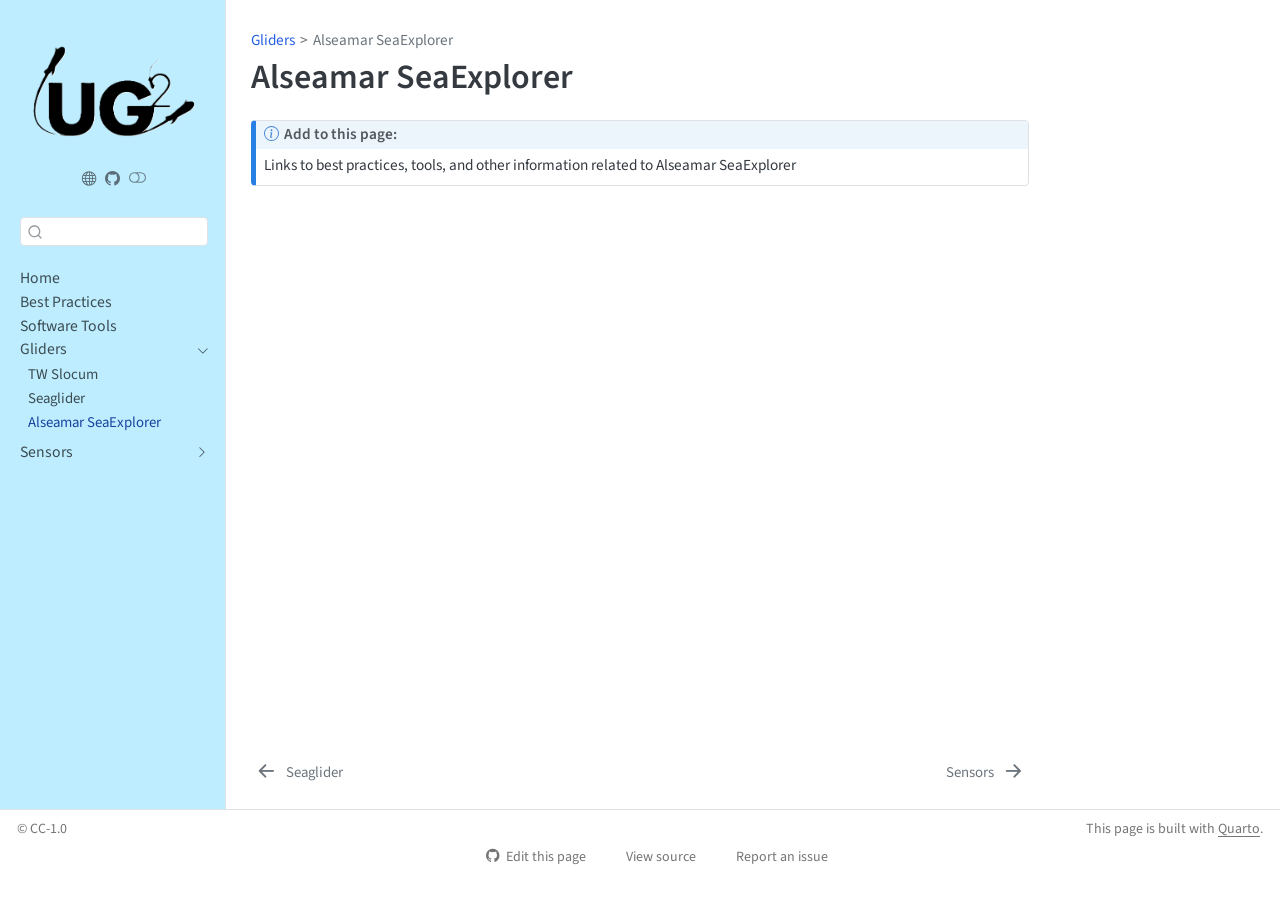
==== commit 77efad19: "Built site for gh-pages" ====
--- a/content/alseamar.html
+++ b/content/alseamar.html
@@ -269,8 +269,8 @@
   <nav id="quarto-sidebar" class="sidebar collapse collapse-horizontal quarto-sidebar-collapse-item sidebar-navigation docked overflow-auto">
     <div class="pt-lg-2 mt-2 text-center sidebar-header">
       <a href="../index.html" class="sidebar-logo-link">
-      <img src="../content/images/UG2_Option1.png" alt="" class="sidebar-logo light-content py-0 d-lg-inline d-none">
-      <img src="../content/images/UG2_Option1.png" alt="" class="sidebar-logo dark-content py-0 d-lg-inline d-none">
+      <img src="../content/images/UG2_Option1_noBackground.png" alt="" class="sidebar-logo light-content py-0 d-lg-inline d-none">
+      <img src="../content/images/UG2_Option1_noBackground.png" alt="" class="sidebar-logo dark-content py-0 d-lg-inline d-none">
       </a>
       <div class="sidebar-tools-main tools-wide">
     <a href="https://underwatergliders.org/" title="Underwater Glider User Group" class="quarto-navigation-tool px-1" aria-label="Underwater Glider User Group"><i class="bi bi-globe"></i></a>
